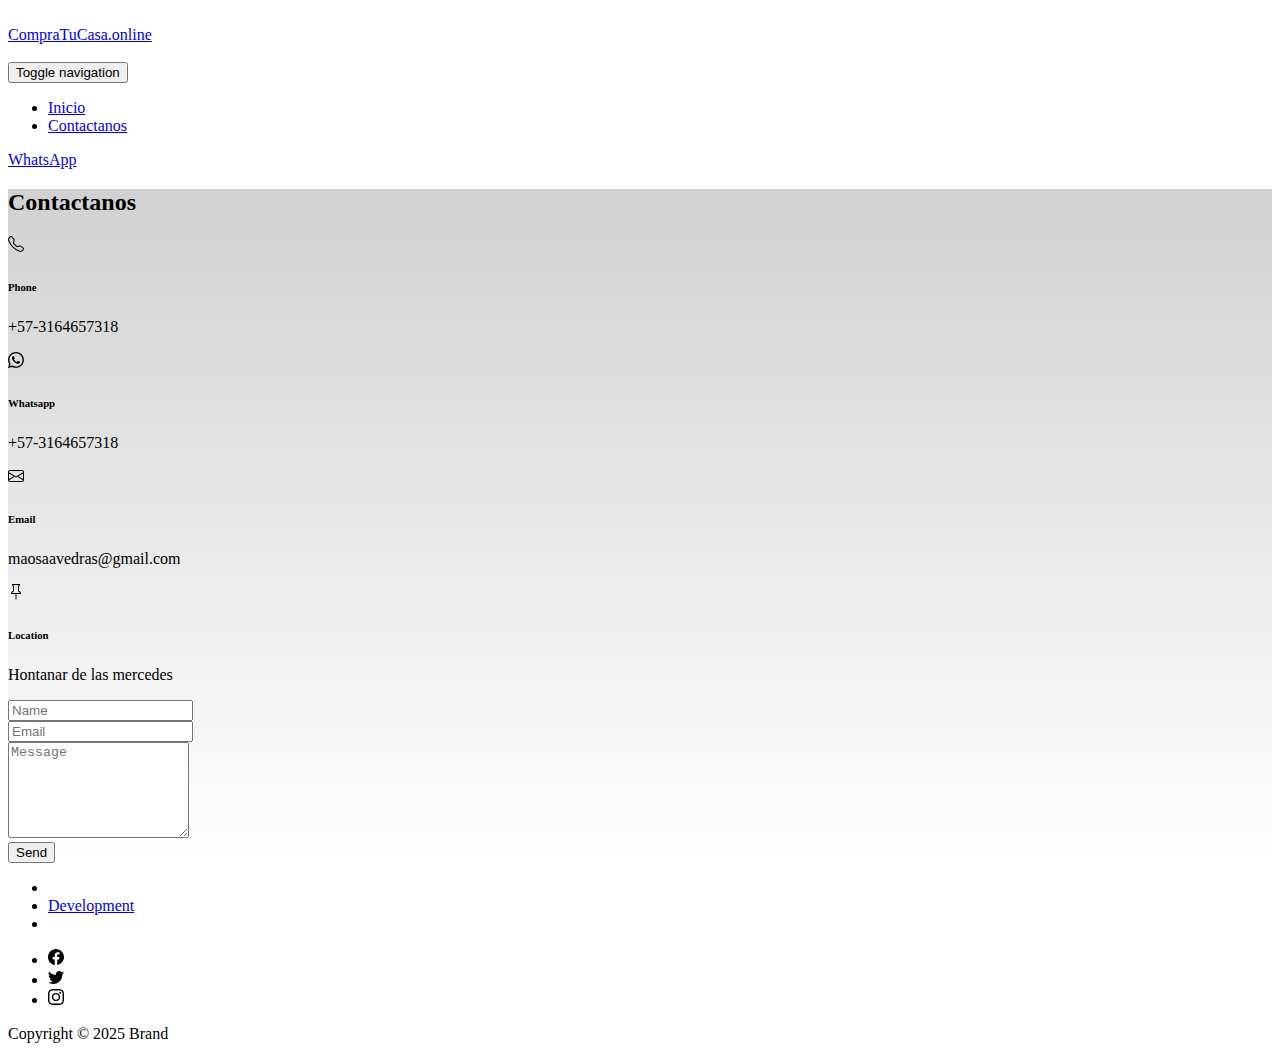
==== about.html @ 8fc6c716 "Add files via upload" ====
<!DOCTYPE html>
<html data-bs-theme="light" lang="en">

<head>
    <meta charset="utf-8">
    <meta name="viewport" content="width=device-width, initial-scale=1.0, shrink-to-fit=no">
    <title>About us - Brand</title>
    <link rel="canonical" href="https://compratucasas.online/about.html">
    <meta property="og:url" content="https://compratucasas.online/about.html">
    <meta name="description" content="Casas a la venta en cali y bogota">
    <link rel="stylesheet" href="assets/bootstrap/css/bootstrap.min.css">
    <link rel="stylesheet" href="https://fonts.googleapis.com/css?family=Raleway:100,100i,200,200i,300,300i,400,400i,500,500i,600,600i,700,700i,800,800i,900,900i&amp;display=swap">
    <link rel="stylesheet" href="https://fonts.googleapis.com/css?family=Lora:400,400i,700,700i&amp;display=swap">
    <link rel="stylesheet" href="assets/css/swiper-icons.css">
    <link rel="stylesheet" href="assets/css/Contact-Details-icons.css">
    <link rel="stylesheet" href="assets/css/Features-Image-images.css">
    <link rel="stylesheet" href="assets/css/Lightbox-Gallery-baguetteBox.min.css">
    <link rel="stylesheet" href="assets/css/Simple-Slider-swiper-bundle.min.css">
    <link rel="stylesheet" href="assets/css/Simple-Slider.css">
</head>

<body style="background: url(&quot;assets/img/Jamundi/fondos.webp&quot;);background-size: cover;">
    <nav class="navbar navbar-expand-lg sticky-top bg-dark text-bg-secondary py-lg-4 navbar-dark" id="mainNav">
        <div class="container"><a class="navbar-brand text-uppercase d-lg-none" href="index.html"><br>CompraTuCasa.online<br><br></a><button data-bs-toggle="collapse" class="navbar-toggler" data-bs-target="#navbarResponsive"><span class="visually-hidden">Toggle navigation</span><span class="navbar-toggler-icon"></span></button>
            <div class="collapse navbar-collapse" id="navbarResponsive">
                <ul class="navbar-nav mx-auto">
                    <li class="nav-item"><a class="nav-link" href="index.html">Inicio</a></li>
                    <li class="nav-item"><a class="nav-link" href="about.html">Contactanos</a></li>
                </ul>
            </div><a class="btn btn-primary" role="button" href="https://wa.me/message/CLDMZMPWYAJDA1">WhatsApp</a>
        </div>
    </nav>
    <section class="position-relative py-xl-5 px-0 py-0 my-5 mx-5" style="background: linear-gradient(rgba(0,0,0,0.18) 0%, rgba(255,255,255,0.48));">
        <div class="container position-relative">
            <div class="row mb-5">
                <div class="col-md-8 col-xl-6 text-center mx-auto">
                    <h2 style="color: var(--bs-light);">Contactanos</h2>
                    <p class="w-lg-50"></p>
                </div>
            </div>
            <div class="row d-flex justify-content-center">
                <div class="col-md-6 col-lg-4 col-xl-4">
                    <div class="d-flex flex-column justify-content-center align-items-start h-100">
                        <div class="d-flex align-items-center p-3">
                            <div class="bs-icon-md bs-icon-rounded bs-icon-primary d-flex flex-shrink-0 justify-content-center align-items-center d-inline-block bs-icon"><svg xmlns="http://www.w3.org/2000/svg" width="1em" height="1em" fill="currentColor" viewBox="0 0 16 16" class="bi bi-telephone">
                                    <path d="M3.654 1.328a.678.678 0 0 0-1.015-.063L1.605 2.3c-.483.484-.661 1.169-.45 1.77a17.568 17.568 0 0 0 4.168 6.608 17.569 17.569 0 0 0 6.608 4.168c.601.211 1.286.033 1.77-.45l1.034-1.034a.678.678 0 0 0-.063-1.015l-2.307-1.794a.678.678 0 0 0-.58-.122l-2.19.547a1.745 1.745 0 0 1-1.657-.459L5.482 8.062a1.745 1.745 0 0 1-.46-1.657l.548-2.19a.678.678 0 0 0-.122-.58L3.654 1.328zM1.884.511a1.745 1.745 0 0 1 2.612.163L6.29 2.98c.329.423.445.974.315 1.494l-.547 2.19a.678.678 0 0 0 .178.643l2.457 2.457a.678.678 0 0 0 .644.178l2.189-.547a1.745 1.745 0 0 1 1.494.315l2.306 1.794c.829.645.905 1.87.163 2.611l-1.034 1.034c-.74.74-1.846 1.065-2.877.702a18.634 18.634 0 0 1-7.01-4.42 18.634 18.634 0 0 1-4.42-7.009c-.362-1.03-.037-2.137.703-2.877L1.885.511z"></path>
                                </svg></div>
                            <div class="px-2">
                                <h6 class="mb-0">Phone</h6>
                                <p class="mb-0">+57-3164657318</p>
                            </div>
                        </div>
                        <div class="d-flex align-items-center p-3">
                            <div class="bs-icon-md bs-icon-rounded bs-icon-primary d-flex flex-shrink-0 justify-content-center align-items-center d-inline-block bs-icon"><svg xmlns="http://www.w3.org/2000/svg" width="1em" height="1em" fill="currentColor" viewBox="0 0 16 16" class="bi bi-whatsapp">
                                    <path d="M13.601 2.326A7.854 7.854 0 0 0 7.994 0C3.627 0 .068 3.558.064 7.926c0 1.399.366 2.76 1.057 3.965L0 16l4.204-1.102a7.933 7.933 0 0 0 3.79.965h.004c4.368 0 7.926-3.558 7.93-7.93A7.898 7.898 0 0 0 13.6 2.326zM7.994 14.521a6.573 6.573 0 0 1-3.356-.92l-.24-.144-2.494.654.666-2.433-.156-.251a6.56 6.56 0 0 1-1.007-3.505c0-3.626 2.957-6.584 6.591-6.584a6.56 6.56 0 0 1 4.66 1.931 6.557 6.557 0 0 1 1.928 4.66c-.004 3.639-2.961 6.592-6.592 6.592zm3.615-4.934c-.197-.099-1.17-.578-1.353-.646-.182-.065-.315-.099-.445.099-.133.197-.513.646-.627.775-.114.133-.232.148-.43.05-.197-.1-.836-.308-1.592-.985-.59-.525-.985-1.175-1.103-1.372-.114-.198-.011-.304.088-.403.087-.088.197-.232.296-.346.1-.114.133-.198.198-.33.065-.134.034-.248-.015-.347-.05-.099-.445-1.076-.612-1.47-.16-.389-.323-.335-.445-.34-.114-.007-.247-.007-.38-.007a.729.729 0 0 0-.529.247c-.182.198-.691.677-.691 1.654 0 .977.71 1.916.81 2.049.098.133 1.394 2.132 3.383 2.992.47.205.84.326 1.129.418.475.152.904.129 1.246.08.38-.058 1.171-.48 1.338-.943.164-.464.164-.86.114-.943-.049-.084-.182-.133-.38-.232z"></path>
                                </svg></div>
                            <div class="px-2">
                                <h6 class="mb-0">Whatsapp</h6>
                                <p class="mb-0">+57-3164657318</p>
                            </div>
                        </div>
                        <div class="d-flex align-items-center p-3">
                            <div class="bs-icon-md bs-icon-rounded bs-icon-primary d-flex flex-shrink-0 justify-content-center align-items-center d-inline-block bs-icon"><svg xmlns="http://www.w3.org/2000/svg" width="1em" height="1em" fill="currentColor" viewBox="0 0 16 16" class="bi bi-envelope">
                                    <path d="M0 4a2 2 0 0 1 2-2h12a2 2 0 0 1 2 2v8a2 2 0 0 1-2 2H2a2 2 0 0 1-2-2zm2-1a1 1 0 0 0-1 1v.217l7 4.2 7-4.2V4a1 1 0 0 0-1-1zm13 2.383-4.708 2.825L15 11.105zm-.034 6.876-5.64-3.471L8 9.583l-1.326-.795-5.64 3.47A1 1 0 0 0 2 13h12a1 1 0 0 0 .966-.741M1 11.105l4.708-2.897L1 5.383z"></path>
                                </svg></div>
                            <div class="px-2">
                                <h6 class="mb-0">Email</h6>
                                <p class="mb-0">maosaavedras@gmail.com</p>
                            </div>
                        </div>
                        <div class="d-flex align-items-center p-3">
                            <div class="bs-icon-md bs-icon-rounded bs-icon-primary d-flex flex-shrink-0 justify-content-center align-items-center d-inline-block bs-icon"><svg xmlns="http://www.w3.org/2000/svg" width="1em" height="1em" fill="currentColor" viewBox="0 0 16 16" class="bi bi-pin">
                                    <path d="M4.146.146A.5.5 0 0 1 4.5 0h7a.5.5 0 0 1 .5.5c0 .68-.342 1.174-.646 1.479-.126.125-.25.224-.354.298v4.431l.078.048c.203.127.476.314.751.555C12.36 7.775 13 8.527 13 9.5a.5.5 0 0 1-.5.5h-4v4.5c0 .276-.224 1.5-.5 1.5s-.5-1.224-.5-1.5V10h-4a.5.5 0 0 1-.5-.5c0-.973.64-1.725 1.17-2.189A5.921 5.921 0 0 1 5 6.708V2.277a2.77 2.77 0 0 1-.354-.298C4.342 1.674 4 1.179 4 .5a.5.5 0 0 1 .146-.354zm1.58 1.408-.002-.001.002.001m-.002-.001.002.001A.5.5 0 0 1 6 2v5a.5.5 0 0 1-.276.447h-.002l-.012.007-.054.03a4.922 4.922 0 0 0-.827.58c-.318.278-.585.596-.725.936h7.792c-.14-.34-.407-.658-.725-.936a4.915 4.915 0 0 0-.881-.61l-.012-.006h-.002A.5.5 0 0 1 10 7V2a.5.5 0 0 1 .295-.458 1.775 1.775 0 0 0 .351-.271c.08-.08.155-.17.214-.271H5.14c.06.1.133.191.214.271a1.78 1.78 0 0 0 .37.282"></path>
                                </svg></div>
                            <div class="px-2">
                                <h6 class="mb-0">Location</h6>
                                <p class="mb-0">Hontanar de las mercedes</p>
                            </div>
                        </div>
                    </div>
                </div>
                <div class="col-md-6 col-lg-5 col-xl-4">
                    <div>
                        <form class="p-3 p-xl-4" data-bss-recipient="0c626323c42c8fe87fcd7c2e9cf576c7">
                            <div class="mb-3"><input class="form-control" type="text" id="name-1" name="name" placeholder="Name" required=""></div>
                            <div class="mb-3"><input class="form-control" type="email" id="email-1" name="email" placeholder="Email" required=""></div>
                            <div class="mb-3"><textarea class="form-control" id="message-1" name="message" rows="6" placeholder="Message" required=""></textarea></div>
                            <div><button class="btn btn-primary d-block w-100" type="submit">Send </button></div>
                        </form>
                    </div>
                </div>
            </div>
        </div>
    </section>
    <footer class="text-center text-bg-light footer text-faded py-5">
        <footer class="text-center">
            <div class="container text-muted py-4 py-lg-5">
                <ul class="list-inline">
                    <li class="list-inline-item me-4"></li>
                    <li class="list-inline-item me-4"><a class="link-secondary" href="#https://api.whatsapp.com/message/CLDMZMPWYAJDA1?autoload=1&amp;app_absent=0">Development</a></li>
                    <li class="list-inline-item"></li>
                </ul>
                <ul class="list-inline">
                    <li class="list-inline-item me-4"><svg xmlns="http://www.w3.org/2000/svg" width="1em" height="1em" fill="currentColor" viewBox="0 0 16 16" class="bi bi-facebook">
                            <path d="M16 8.049c0-4.446-3.582-8.05-8-8.05C3.58 0-.002 3.603-.002 8.05c0 4.017 2.926 7.347 6.75 7.951v-5.625h-2.03V8.05H6.75V6.275c0-2.017 1.195-3.131 3.022-3.131.876 0 1.791.157 1.791.157v1.98h-1.009c-.993 0-1.303.621-1.303 1.258v1.51h2.218l-.354 2.326H9.25V16c3.824-.604 6.75-3.934 6.75-7.951"></path>
                        </svg></li>
                    <li class="list-inline-item me-4"><svg xmlns="http://www.w3.org/2000/svg" width="1em" height="1em" fill="currentColor" viewBox="0 0 16 16" class="bi bi-twitter">
                            <path d="M5.026 15c6.038 0 9.341-5.003 9.341-9.334 0-.14 0-.282-.006-.422A6.685 6.685 0 0 0 16 3.542a6.658 6.658 0 0 1-1.889.518 3.301 3.301 0 0 0 1.447-1.817 6.533 6.533 0 0 1-2.087.793A3.286 3.286 0 0 0 7.875 6.03a9.325 9.325 0 0 1-6.767-3.429 3.289 3.289 0 0 0 1.018 4.382A3.323 3.323 0 0 1 .64 6.575v.045a3.288 3.288 0 0 0 2.632 3.218 3.203 3.203 0 0 1-.865.115 3.23 3.23 0 0 1-.614-.057 3.283 3.283 0 0 0 3.067 2.277A6.588 6.588 0 0 1 .78 13.58a6.32 6.32 0 0 1-.78-.045A9.344 9.344 0 0 0 5.026 15"></path>
                        </svg></li>
                    <li class="list-inline-item"><svg xmlns="http://www.w3.org/2000/svg" width="1em" height="1em" fill="currentColor" viewBox="0 0 16 16" class="bi bi-instagram">
                            <path d="M8 0C5.829 0 5.556.01 4.703.048 3.85.088 3.269.222 2.76.42a3.917 3.917 0 0 0-1.417.923A3.927 3.927 0 0 0 .42 2.76C.222 3.268.087 3.85.048 4.7.01 5.555 0 5.827 0 8.001c0 2.172.01 2.444.048 3.297.04.852.174 1.433.372 1.942.205.526.478.972.923 1.417.444.445.89.719 1.416.923.51.198 1.09.333 1.942.372C5.555 15.99 5.827 16 8 16s2.444-.01 3.298-.048c.851-.04 1.434-.174 1.943-.372a3.916 3.916 0 0 0 1.416-.923c.445-.445.718-.891.923-1.417.197-.509.332-1.09.372-1.942C15.99 10.445 16 10.173 16 8s-.01-2.445-.048-3.299c-.04-.851-.175-1.433-.372-1.941a3.926 3.926 0 0 0-.923-1.417A3.911 3.911 0 0 0 13.24.42c-.51-.198-1.092-.333-1.943-.372C10.443.01 10.172 0 7.998 0h.003zm-.717 1.442h.718c2.136 0 2.389.007 3.232.046.78.035 1.204.166 1.486.275.373.145.64.319.92.599.28.28.453.546.598.92.11.281.24.705.275 1.485.039.843.047 1.096.047 3.231s-.008 2.389-.047 3.232c-.035.78-.166 1.203-.275 1.485a2.47 2.47 0 0 1-.599.919c-.28.28-.546.453-.92.598-.28.11-.704.24-1.485.276-.843.038-1.096.047-3.232.047s-2.39-.009-3.233-.047c-.78-.036-1.203-.166-1.485-.276a2.478 2.478 0 0 1-.92-.598 2.48 2.48 0 0 1-.6-.92c-.109-.281-.24-.705-.275-1.485-.038-.843-.046-1.096-.046-3.233 0-2.136.008-2.388.046-3.231.036-.78.166-1.204.276-1.486.145-.373.319-.64.599-.92.28-.28.546-.453.92-.598.282-.11.705-.24 1.485-.276.738-.034 1.024-.044 2.515-.045v.002zm4.988 1.328a.96.96 0 1 0 0 1.92.96.96 0 0 0 0-1.92zm-4.27 1.122a4.109 4.109 0 1 0 0 8.217 4.109 4.109 0 0 0 0-8.217zm0 1.441a2.667 2.667 0 1 1 0 5.334 2.667 2.667 0 0 1 0-5.334"></path>
                        </svg></li>
                </ul>
                <p class="mb-0">Copyright © 2025 Brand</p>
            </div>
        </footer>
    </footer>
    <script src="assets/bootstrap/js/bootstrap.min.js"></script>
    <script src="assets/js/smart-forms.min.js"></script>
    <script src="assets/js/bs-init.js"></script>
    <script src="assets/js/current-day.js"></script>
    <script src="assets/js/Lightbox-Gallery-baguetteBox.min.js"></script>
    <script src="assets/js/Lightbox-Gallery.js"></script>
    <script src="assets/js/Simple-Slider-swiper-bundle.min.js"></script>
    <script src="assets/js/Simple-Slider.js"></script>
</body>

</html>
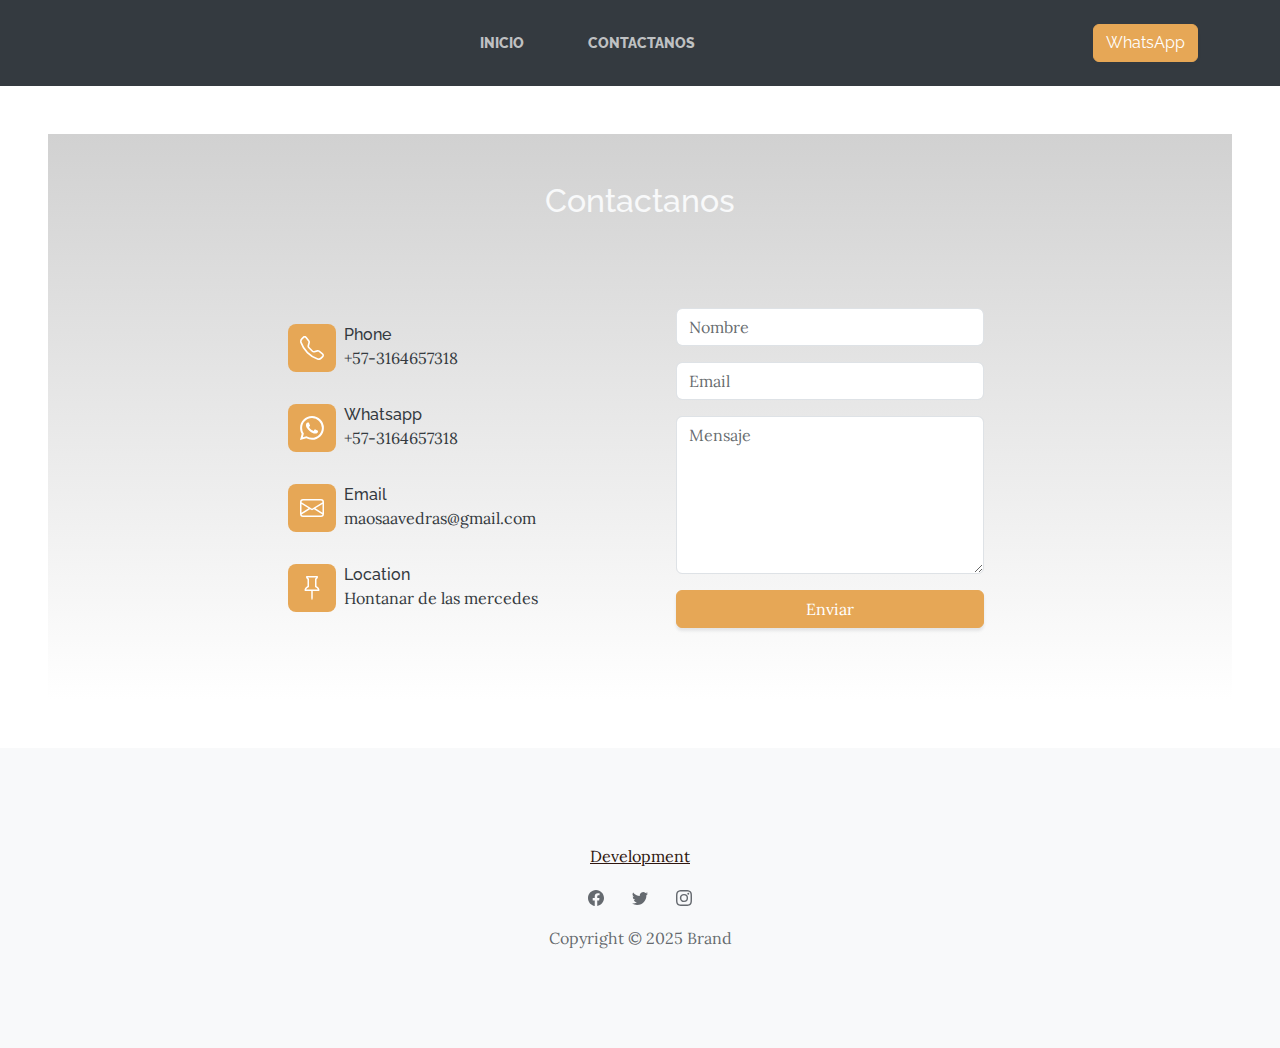
==== commit d514e7b7: "mejorar menu" ====
--- a/about.html
+++ b/about.html
@@ -15,6 +15,7 @@
     <link rel="stylesheet" href="assets/css/Contact-Details-icons.css">
     <link rel="stylesheet" href="assets/css/Features-Image-images.css">
     <link rel="stylesheet" href="assets/css/Lightbox-Gallery-baguetteBox.min.css">
+    <link rel="stylesheet" href="assets/css/Pricing-Clean-badges.css">
     <link rel="stylesheet" href="assets/css/Simple-Slider-swiper-bundle.min.css">
     <link rel="stylesheet" href="assets/css/Simple-Slider.css">
 </head>
@@ -82,10 +83,10 @@
                 <div class="col-md-6 col-lg-5 col-xl-4">
                     <div>
                         <form class="p-3 p-xl-4" data-bss-recipient="0c626323c42c8fe87fcd7c2e9cf576c7">
-                            <div class="mb-3"><input class="form-control" type="text" id="name-1" name="name" placeholder="Name" required=""></div>
+                            <div class="mb-3"><input class="form-control" type="text" id="name-1" name="name" placeholder="Nombre" required=""></div>
                             <div class="mb-3"><input class="form-control" type="email" id="email-1" name="email" placeholder="Email" required=""></div>
-                            <div class="mb-3"><textarea class="form-control" id="message-1" name="message" rows="6" placeholder="Message" required=""></textarea></div>
-                            <div><button class="btn btn-primary d-block w-100" type="submit">Send </button></div>
+                            <div class="mb-3"><textarea class="form-control" id="message-1" name="message" rows="6" placeholder="Mensaje" required=""></textarea></div>
+                            <div><button class="btn btn-primary d-block w-100" type="submit">Enviar</button></div>
                         </form>
                     </div>
                 </div>
--- a/assets/css/Contact-Details-icons.css
+++ b/assets/css/Contact-Details-icons.css
@@ -0,0 +1,113 @@
+.bs-icon {
+  --bs-icon-size: .75rem;
+  display: flex;
+  flex-shrink: 0;
+  justify-content: center;
+  align-items: center;
+  font-size: var(--bs-icon-size);
+  width: calc(var(--bs-icon-size) * 2);
+  height: calc(var(--bs-icon-size) * 2);
+  color: var(--bs-primary);
+}
+
+.bs-icon-xs {
+  --bs-icon-size: 1rem;
+  width: calc(var(--bs-icon-size) * 1.5);
+  height: calc(var(--bs-icon-size) * 1.5);
+}
+
+.bs-icon-sm {
+  --bs-icon-size: 1rem;
+}
+
+.bs-icon-md {
+  --bs-icon-size: 1.5rem;
+}
+
+.bs-icon-lg {
+  --bs-icon-size: 2rem;
+}
+
+.bs-icon-xl {
+  --bs-icon-size: 2.5rem;
+}
+
+.bs-icon.bs-icon-primary {
+  color: var(--bs-white);
+  background: var(--bs-primary);
+}
+
+.bs-icon.bs-icon-primary-light {
+  color: var(--bs-primary);
+  background: rgba(var(--bs-primary-rgb), .2);
+}
+
+.bs-icon.bs-icon-semi-white {
+  color: var(--bs-primary);
+  background: rgba(255, 255, 255, .5);
+}
+
+.bs-icon.bs-icon-rounded {
+  border-radius: .5rem;
+}
+
+.bs-icon.bs-icon-circle {
+  border-radius: 50%;
+}
+
+@media (min-width: 992px) {
+  h1 {
+    transform: translate(-100);
+  }
+}
+
+h1 {
+}
+
+h1 {
+}
+
+@media (min-width: 768px) {
+  h1 {
+    /*transform: translate(-230);*/
+    /*font-weight: 900;*/
+  }
+}
+
+h1 {
+}
+
+.blog-loop.row {
+  display: block;
+  /*display: grid;*/
+}
+
+@media (min-width: 1200px) {
+  div {
+  }
+}
+
+@media (max-width: 768px) {
+  .page-section.grande {
+    display: none;
+  }
+}
+
+body {
+}
+
+div {
+}
+
+@media (max-width: 576px) {
+  .backimage {
+    display: none;
+  }
+}
+
+@media (max-width: 424px) {
+  .btn {
+    display: none;
+  }
+}
+
--- a/assets/css/Features-Image-images.css
+++ b/assets/css/Features-Image-images.css
@@ -0,0 +1,4 @@
+.fit-cover {
+  object-fit: cover;
+}
+
--- a/assets/css/Pricing-Clean-badges.css
+++ b/assets/css/Pricing-Clean-badges.css
@@ -0,0 +1,14 @@
+.bg-white-300 {
+  background: rgba(255, 255, 255, 0.3) !important;
+}
+
+.rounded-bottom-left {
+  border-radius: 0;
+  border-bottom-left-radius: .25rem!important;
+}
+
+.rounded-bottom-right {
+  border-radius: 0;
+  border-bottom-right-radius: .25rem!important;
+}
+
--- a/assets/css/Simple-Slider.css
+++ b/assets/css/Simple-Slider.css
@@ -0,0 +1,25 @@
+.simple-slider .swiper-slide {
+  height: 500px;
+  background-repeat: no-repeat;
+  background-size: cover;
+  background-position: center;
+}
+
+.simple-slider .swiper-button-next, .simple-slider .swiper-button-prev {
+  width: 50px;
+  margin-left: 20px;
+  margin-right: 20px;
+}
+
+@media (max-width:767px) {
+  .simple-slider .swiper-button-next, .simple-slider .swiper-button-prev {
+    display: none;
+  }
+}
+
+@media (max-width:767px) {
+  .simple-slider .swiper-slide {
+    height: 360px;
+  }
+}
+
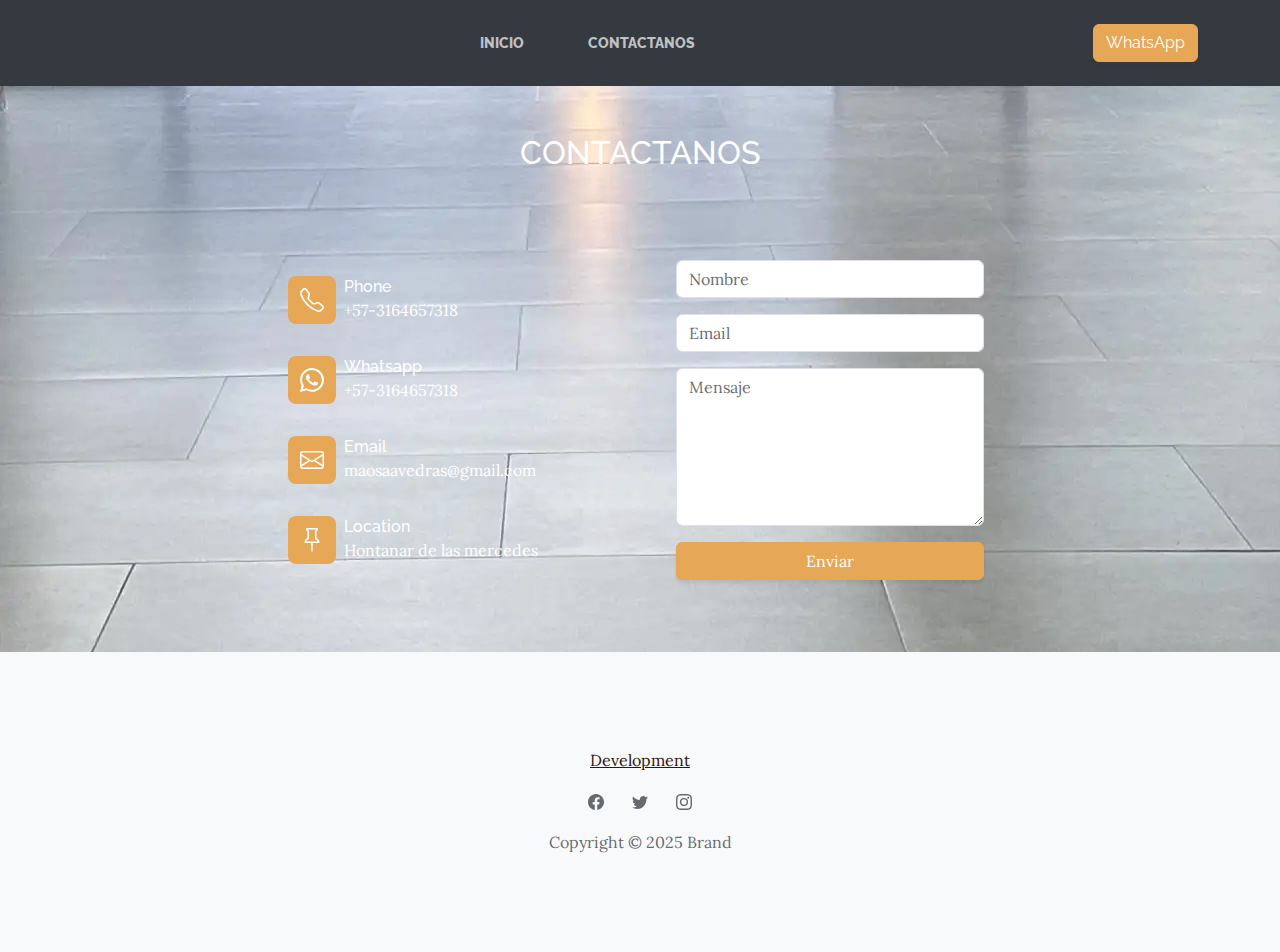
==== commit 9695ff71: "formulario letras blancas" ====
--- a/about.html
+++ b/about.html
@@ -31,11 +31,11 @@
             </div><a class="btn btn-primary" role="button" href="https://wa.me/message/CLDMZMPWYAJDA1">WhatsApp</a>
         </div>
     </nav>
-    <section class="position-relative py-xl-5 px-0 py-0 my-5 mx-5" style="background: linear-gradient(rgba(0,0,0,0.18) 0%, rgba(255,255,255,0.48));">
+    <section class="fw-light fst-normal position-relative py-4 py-xl-5" style="background: url(&quot;assets/img/Jamundi/pisocasa.webp&quot;);color: var(--bs-body-bg);">
         <div class="container position-relative">
             <div class="row mb-5">
                 <div class="col-md-8 col-xl-6 text-center mx-auto">
-                    <h2 style="color: var(--bs-light);">Contactanos</h2>
+                    <h2 style="color: var(--bs-white);">CONTACTANOS</h2>
                     <p class="w-lg-50"></p>
                 </div>
             </div>
@@ -83,9 +83,9 @@
                 <div class="col-md-6 col-lg-5 col-xl-4">
                     <div>
                         <form class="p-3 p-xl-4" data-bss-recipient="0c626323c42c8fe87fcd7c2e9cf576c7">
-                            <div class="mb-3"><input class="form-control" type="text" id="name-1" name="name" placeholder="Nombre" required=""></div>
-                            <div class="mb-3"><input class="form-control" type="email" id="email-1" name="email" placeholder="Email" required=""></div>
-                            <div class="mb-3"><textarea class="form-control" id="message-1" name="message" rows="6" placeholder="Mensaje" required=""></textarea></div>
+                            <div class="mb-3"><input class="form-control" type="text" id="name-2" name="name" placeholder="Nombre" required=""></div>
+                            <div class="mb-3"><input class="form-control" type="email" id="email-2" name="email" placeholder="Email" required=""></div>
+                            <div class="mb-3"><textarea class="form-control" id="message-2" name="message" rows="6" placeholder="Mensaje" required="" maxlength="150"></textarea></div>
                             <div><button class="btn btn-primary d-block w-100" type="submit">Enviar</button></div>
                         </form>
                     </div>
--- a/assets/css/Contact-Details-icons.css
+++ b/assets/css/Contact-Details-icons.css
@@ -111,3 +111,9 @@
   }
 }
 
+@media (max-width: 450px) {
+  .btn {
+    display: none;
+  }
+}
+
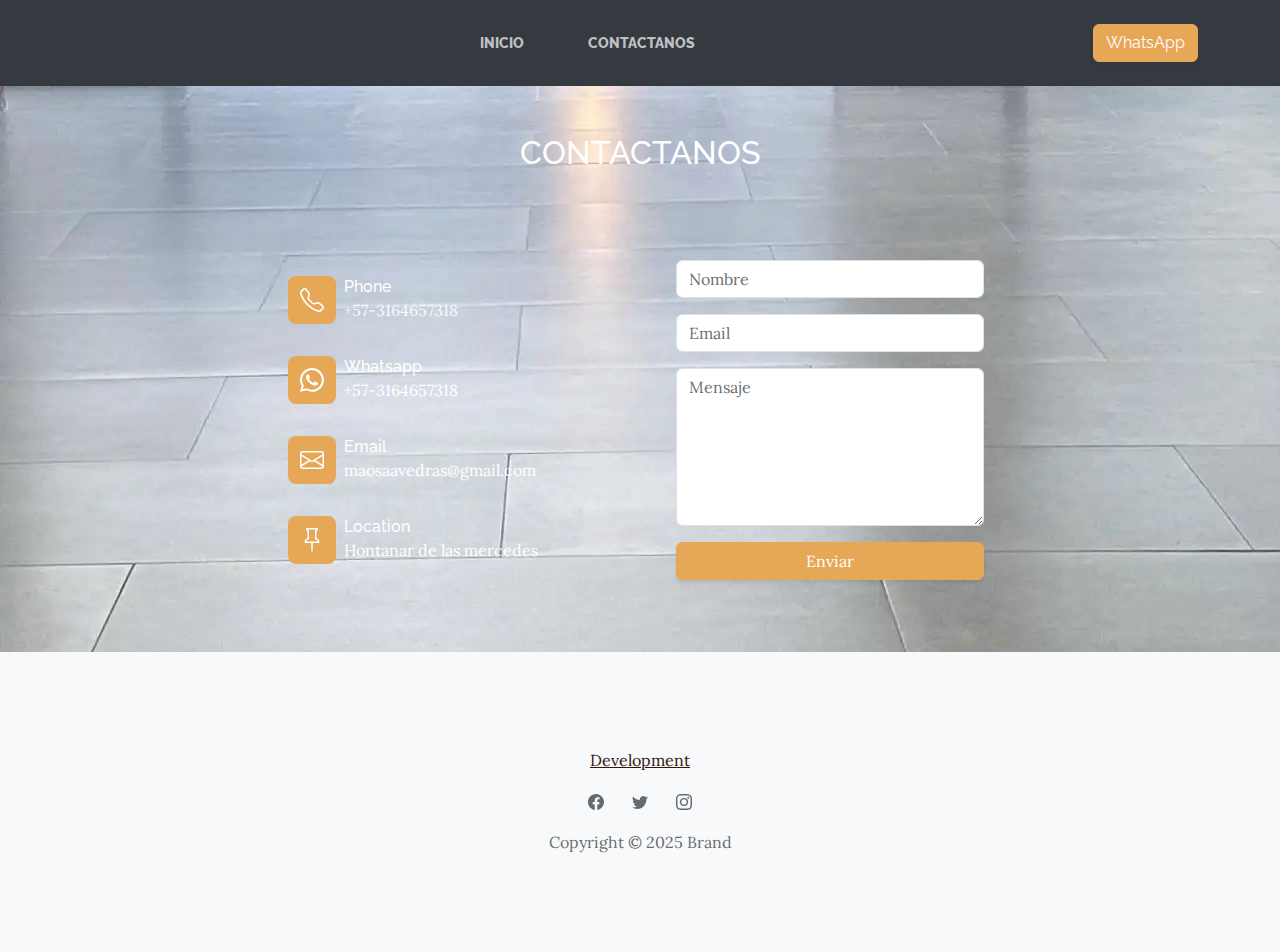
==== commit 9e3145d5: "formulario letras blancasD precio" ====
--- a/about.html
+++ b/about.html
@@ -48,7 +48,7 @@
                                 </svg></div>
                             <div class="px-2">
                                 <h6 class="mb-0">Phone</h6>
-                                <p class="mb-0">+57-3164657318</p>
+                                <p class="mb-0" style="color: var(--bs-light);">+57-3164657318</p>
                             </div>
                         </div>
                         <div class="d-flex align-items-center p-3">
